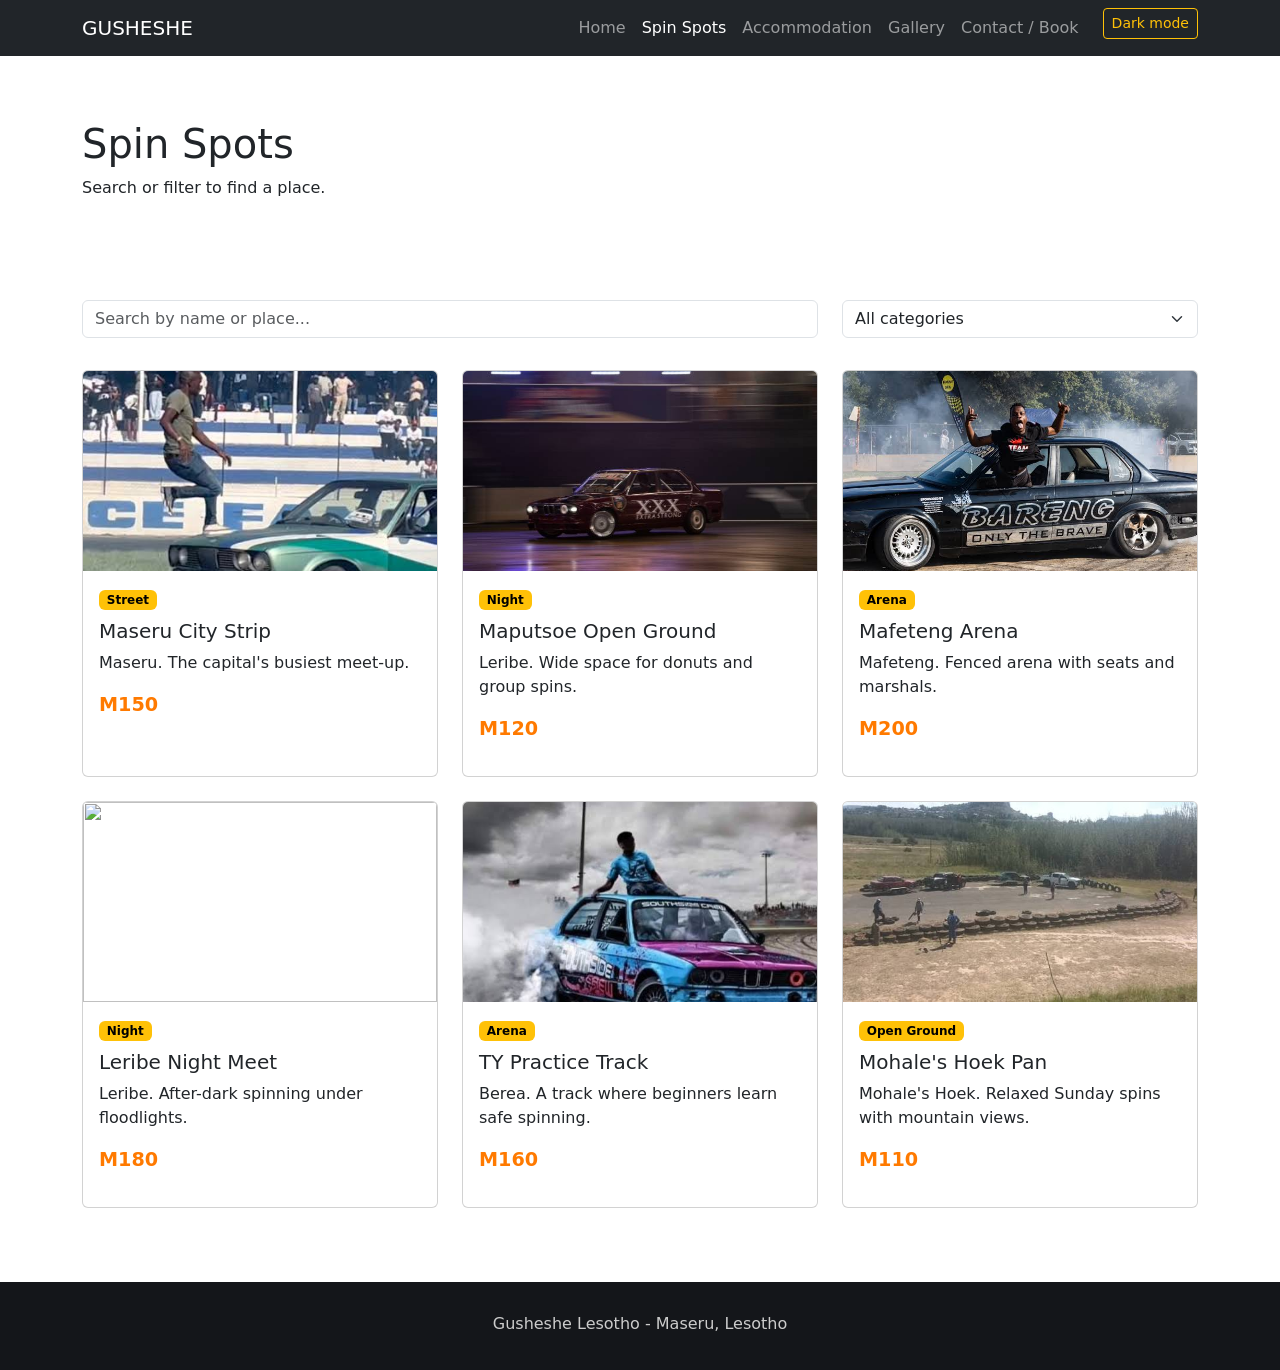
==== spots.html @ 42d54eb0 "Add files via upload" ====
<!DOCTYPE html>
<html>
<head>
  <meta charset="UTF-8">
  <meta name="viewport" content="width=device-width, initial-scale=1">
  <title>Gusheshe Lesotho | Spin Spots</title>
  <link href="https://cdn.jsdelivr.net/npm/bootstrap@5.3.3/dist/css/bootstrap.min.css" rel="stylesheet">
  <link href="style.css" rel="stylesheet">
</head>
<body>

  <header>
    <nav class="navbar navbar-expand-lg navbar-dark bg-dark fixed-top">
      <div class="container">
        <a class="navbar-brand" href="index.html">GUSHESHE</a>
        <button class="navbar-toggler" type="button" data-bs-toggle="collapse" data-bs-target="#menu" aria-label="Open menu">
          <span class="navbar-toggler-icon"></span>
        </button>
        <div class="collapse navbar-collapse" id="menu">
          <ul class="navbar-nav ms-auto">
            <li class="nav-item"><a class="nav-link" href="index.html">Home</a></li>
            <li class="nav-item"><a class="nav-link active" href="spots.html">Spin Spots</a></li>
            <li class="nav-item"><a class="nav-link" href="stay.html">Accommodation</a></li>
            <li class="nav-item"><a class="nav-link" href="photos.html">Gallery</a></li>
            <li class="nav-item"><a class="nav-link" href="moreInfo.html">Contact / Book</a></li>
            <li class="nav-item"><button id="themeBtn" class="btn btn-outline-warning btn-sm ms-lg-3" type="button">Dark mode</button></li>
          </ul>
        </div>
      </div>
    </nav>
  </header>                                                                      

  <main>
    <section class="page-title">
      <div class="container">
        <h1>Spin Spots</h1>
        <p class="mb-0">Search or filter to find a place.</p>
      </div>
    </section>

    <section>
      <div class="container">

        
        <div class="row mb-4">
          <div class="col-md-8 mb-2">
            <label for="searchBox" class="visually-hidden">Search</label>
            <input type="search" id="searchBox" class="form-control" placeholder="Search by name or place...">
          </div>
          <div class="col-md-4 mb-2">
            <label for="filterSelect" class="visually-hidden">Category</label>
            <select id="filterSelect" class="form-select">
              <option value="All">All categories</option>
              <option value="Street">Street</option>
              <option value="Arena">Arena</option>
              <option value="Open Ground">Open Ground</option>
              <option value="Night">Night</option>
            </select>
          </div>
        </div>

        <div id="noResults" class="alert alert-warning" style="display:none">No spots found. Try another word.</div>

        
        <div class="row">

          <div class="col-md-4 mb-4 spot" data-category="Street">
            <div class="card h-100">
              
              <img src="spot.jpg" class="card-img-top" >
              <div class="card-body">
                <span class="badge text-bg-warning">Street</span>
                <h3 class="h5 mt-2">Maseru City Strip</h3>
                <p>Maseru. The capital's busiest meet-up.</p>
                <p class="price">M150</p>
              </div>
            </div>
          </div>

          <div class="col-md-4 mb-4 spot" data-category="Night">
            <div class="card h-100">
          
              <img src="img.jpg" class="card-img-top" >
              <div class="card-body">
                <span class="badge text-bg-warning">Night</span>
                <h3 class="h5 mt-2">Maputsoe Open Ground</h3>
                <p>Leribe. Wide space for donuts and group spins.</p>
                <p class="price">M120</p>
              </div>
            </div>
          </div>

          <div class="col-md-4 mb-4 spot" data-category="Arena">
            <div class="card h-100">
            
              <img src="im.jpg" class="card-img-top" >
              <div class="card-body">
                <span class="badge text-bg-warning">Arena</span>
                <h3 class="h5 mt-2">Mafeteng Arena</h3>
                <p>Mafeteng. Fenced arena with seats and marshals.</p>
                <p class="price">M200</p>
              </div>
            </div>
          </div>

          <div class="col-md-4 mb-4 spot" data-category="Night">
            <div class="card h-100">
            
              <img src="images/ima.jpg" class="card-img-top" >
              <div class="card-body">
                <span class="badge text-bg-warning">Night</span>
                <h3 class="h5 mt-2">Leribe Night Meet</h3>
                <p>Leribe. After-dark spinning under floodlights.</p>
                <p class="price">M180</p>
              </div>
            </div>
          </div>

          <div class="col-md-4 mb-4 spot" data-category="Arena">
            <div class="card h-100">
          
              <img src="imag.jpg" class="card-img-top" >
              <div class="card-body">
                <span class="badge text-bg-warning">Arena</span>
                <h3 class="h5 mt-2">TY Practice Track</h3>
                <p>Berea. A track where beginners learn safe spinning.</p>
                <p class="price">M160</p>
              </div>
            </div>
          </div>

          <div class="col-md-4 mb-4 spot" data-category="Open Ground">
            <div class="card h-100">
          
              <img src="image.jpg" class="card-img-top" >
              <div class="card-body">
                <span class="badge text-bg-warning">Open Ground</span>
                <h3 class="h5 mt-2">Mohale's Hoek Pan</h3>
                <p>Mohale's Hoek. Relaxed Sunday spins with mountain views.</p>
                <p class="price">M110</p>
              </div>
            </div>
          </div>

        </div>
      </div>
    </section>
  </main>

  <footer>
    <div class="container">
      <p class="mb-1">Gusheshe Lesotho - Maseru, Lesotho</p>
     
    </div>
  </footer>

  <script src="https://cdn.jsdelivr.net/npm/bootstrap@5.3.3/dist/js/bootstrap.bundle.min.js"></script>
  <script src="script.js"></script>
</body>
</html>
---- style.css ----
body {
  padding-top: 70px;            
}


.hero {
  background-color: #14161a;
  color: white;
  padding: 100px 0;
  text-align: center;
}
.hero h1 {
  font-size: 3rem;
  font-weight: bold;
}
.hero span {
  color: #ff7a00;
}

]
.page-title {
  background-color: #14161a;
  color: white;
  padding: 50px 0;
  text-align: center;
}


.btn-orange {
  background-color: #ff7a00;
  color: black;
  font-weight: bold;
  border: none;
}
.btn-orange:hover {
  background-color: #e06c00;
  color: black;
}


section {
  padding: 50px 0;
}


.card img {
  height: 200px;
  object-fit: cover;
}


.gallery-img {
  width: 100%;
  height: 220px;
  object-fit: cover;
  cursor: pointer;
  border-radius: 8px;
}


.price {
  color: #ff7a00;
  font-weight: bold;
  font-size: 1.2rem;
}


.total-box {
  background-color: #0b4ea2;
  color: white;
  text-align: center;
  padding: 15px;
  border-radius: 8px;
}


*, *::before, *::after {
  animation: none !important;
  transition: none !important;
}


footer {
  background-color: #14161a;
  color: #ccc;
  padding: 30px 0;
  text-align: center;
}
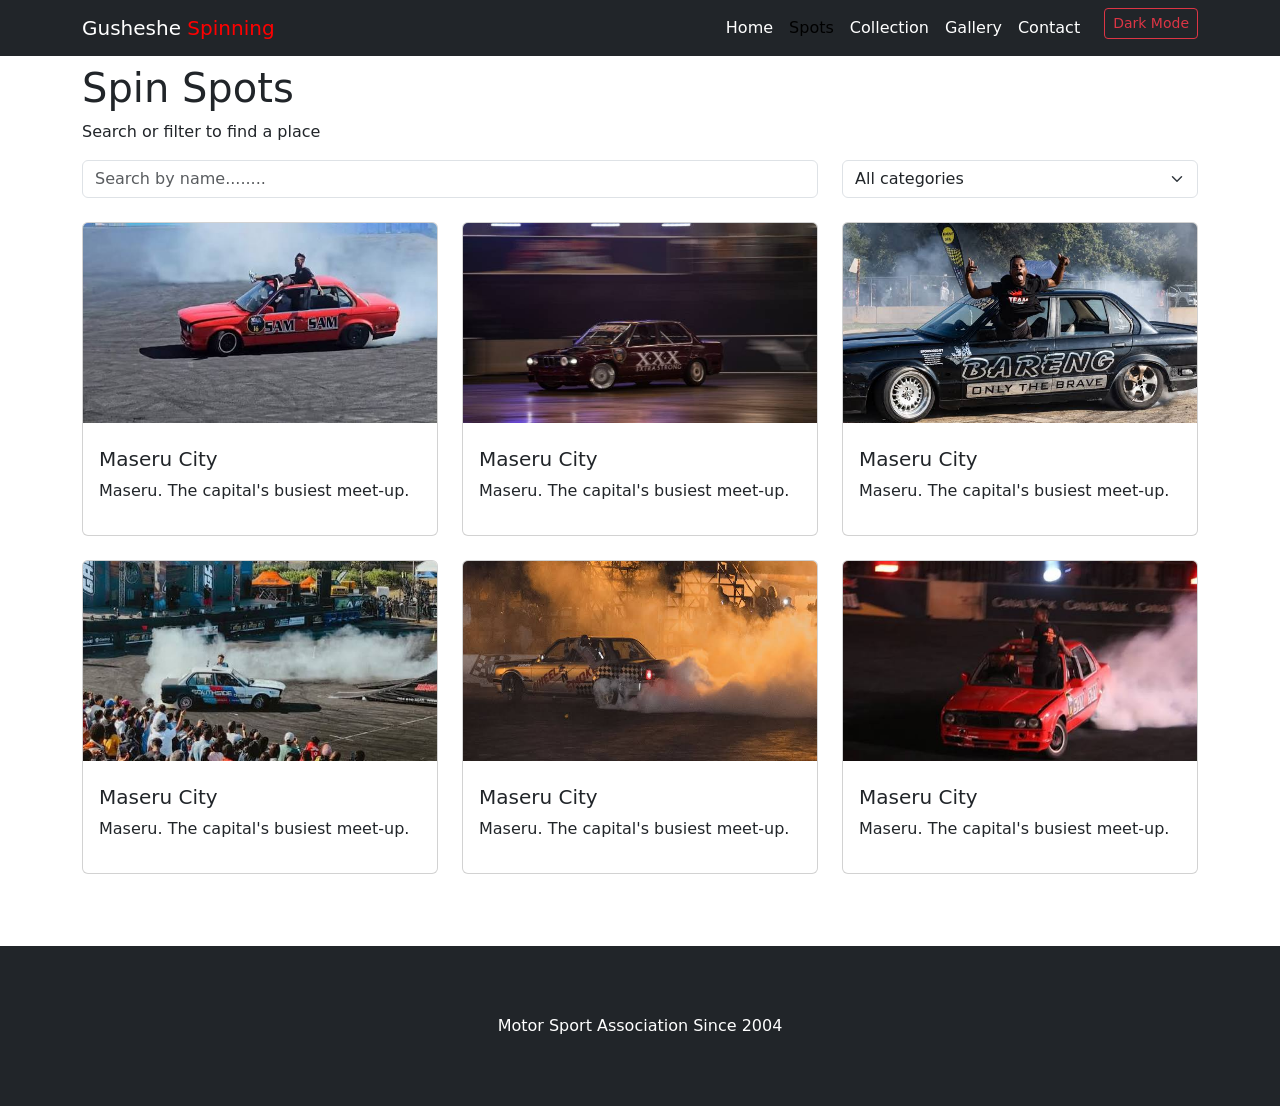
==== commit cf346ca1: "Add files via upload" ====
--- a/spots.html
+++ b/spots.html
@@ -1,160 +1,173 @@
-<!DOCTYPE html>
-<html>
-<head>
-  <meta charset="UTF-8">
-  <meta name="viewport" content="width=device-width, initial-scale=1">
-  <title>Gusheshe Lesotho | Spin Spots</title>
-  <link href="https://cdn.jsdelivr.net/npm/bootstrap@5.3.3/dist/css/bootstrap.min.css" rel="stylesheet">
-  <link href="style.css" rel="stylesheet">
-</head>
-<body>
-
-  <header>
-    <nav class="navbar navbar-expand-lg navbar-dark bg-dark fixed-top">
-      <div class="container">
-        <a class="navbar-brand" href="index.html">GUSHESHE</a>
-        <button class="navbar-toggler" type="button" data-bs-toggle="collapse" data-bs-target="#menu" aria-label="Open menu">
-          <span class="navbar-toggler-icon"></span>
-        </button>
-        <div class="collapse navbar-collapse" id="menu">
-          <ul class="navbar-nav ms-auto">
-            <li class="nav-item"><a class="nav-link" href="index.html">Home</a></li>
-            <li class="nav-item"><a class="nav-link active" href="spots.html">Spin Spots</a></li>
-            <li class="nav-item"><a class="nav-link" href="stay.html">Accommodation</a></li>
-            <li class="nav-item"><a class="nav-link" href="photos.html">Gallery</a></li>
-            <li class="nav-item"><a class="nav-link" href="moreInfo.html">Contact / Book</a></li>
-            <li class="nav-item"><button id="themeBtn" class="btn btn-outline-warning btn-sm ms-lg-3" type="button">Dark mode</button></li>
-          </ul>
-        </div>
-      </div>
-    </nav>
-  </header>                                                                      
-
-  <main>
-    <section class="page-title">
-      <div class="container">
-        <h1>Spin Spots</h1>
-        <p class="mb-0">Search or filter to find a place.</p>
-      </div>
-    </section>
-
-    <section>
-      <div class="container">
-
-        
-        <div class="row mb-4">
-          <div class="col-md-8 mb-2">
-            <label for="searchBox" class="visually-hidden">Search</label>
-            <input type="search" id="searchBox" class="form-control" placeholder="Search by name or place...">
-          </div>
-          <div class="col-md-4 mb-2">
-            <label for="filterSelect" class="visually-hidden">Category</label>
-            <select id="filterSelect" class="form-select">
-              <option value="All">All categories</option>
-              <option value="Street">Street</option>
-              <option value="Arena">Arena</option>
-              <option value="Open Ground">Open Ground</option>
-              <option value="Night">Night</option>
-            </select>
-          </div>
-        </div>
-
-        <div id="noResults" class="alert alert-warning" style="display:none">No spots found. Try another word.</div>
-
-        
-        <div class="row">
-
-          <div class="col-md-4 mb-4 spot" data-category="Street">
-            <div class="card h-100">
-              
-              <img src="spot.jpg" class="card-img-top" >
-              <div class="card-body">
-                <span class="badge text-bg-warning">Street</span>
-                <h3 class="h5 mt-2">Maseru City Strip</h3>
-                <p>Maseru. The capital's busiest meet-up.</p>
-                <p class="price">M150</p>
-              </div>
-            </div>
-          </div>
-
-          <div class="col-md-4 mb-4 spot" data-category="Night">
-            <div class="card h-100">
-          
-              <img src="img.jpg" class="card-img-top" >
-              <div class="card-body">
-                <span class="badge text-bg-warning">Night</span>
-                <h3 class="h5 mt-2">Maputsoe Open Ground</h3>
-                <p>Leribe. Wide space for donuts and group spins.</p>
-                <p class="price">M120</p>
-              </div>
-            </div>
-          </div>
-
-          <div class="col-md-4 mb-4 spot" data-category="Arena">
-            <div class="card h-100">
-            
-              <img src="im.jpg" class="card-img-top" >
-              <div class="card-body">
-                <span class="badge text-bg-warning">Arena</span>
-                <h3 class="h5 mt-2">Mafeteng Arena</h3>
-                <p>Mafeteng. Fenced arena with seats and marshals.</p>
-                <p class="price">M200</p>
-              </div>
-            </div>
-          </div>
-
-          <div class="col-md-4 mb-4 spot" data-category="Night">
-            <div class="card h-100">
-            
-              <img src="images/ima.jpg" class="card-img-top" >
-              <div class="card-body">
-                <span class="badge text-bg-warning">Night</span>
-                <h3 class="h5 mt-2">Leribe Night Meet</h3>
-                <p>Leribe. After-dark spinning under floodlights.</p>
-                <p class="price">M180</p>
-              </div>
-            </div>
-          </div>
-
-          <div class="col-md-4 mb-4 spot" data-category="Arena">
-            <div class="card h-100">
-          
-              <img src="imag.jpg" class="card-img-top" >
-              <div class="card-body">
-                <span class="badge text-bg-warning">Arena</span>
-                <h3 class="h5 mt-2">TY Practice Track</h3>
-                <p>Berea. A track where beginners learn safe spinning.</p>
-                <p class="price">M160</p>
-              </div>
-            </div>
-          </div>
-
-          <div class="col-md-4 mb-4 spot" data-category="Open Ground">
-            <div class="card h-100">
-          
-              <img src="image.jpg" class="card-img-top" >
-              <div class="card-body">
-                <span class="badge text-bg-warning">Open Ground</span>
-                <h3 class="h5 mt-2">Mohale's Hoek Pan</h3>
-                <p>Mohale's Hoek. Relaxed Sunday spins with mountain views.</p>
-                <p class="price">M110</p>
-              </div>
-            </div>
-          </div>
-
-        </div>
-      </div>
-    </section>
-  </main>
-
-  <footer>
-    <div class="container">
-      <p class="mb-1">Gusheshe Lesotho - Maseru, Lesotho</p>
-     
-    </div>
-  </footer>
-
-  <script src="https://cdn.jsdelivr.net/npm/bootstrap@5.3.3/dist/js/bootstrap.bundle.min.js"></script>
-  <script src="script.js"></script>
-</body>
-</html>
+<!DOCTYPE html>
+<html>
+<head>
+	<meta charset="utf-8">
+	<meta name="viewport" content="width=device-width, initial-scale=1">
+	<title>Gusheshe Spinning/Spots</title>
+	<link href="https://cdn.jsdelivr.net/npm/bootstrap@5.3.3/dist/css/bootstrap.min.css" rel="stylesheet">
+
+    <link href="style.css" rel="stylesheet">
+</head>
+<body>
+	<header>
+		<nav class="navbar navbar-expand-lg bg-dark fixed-top">
+			<div class="container">
+				<a class="navbar-brand" href="index.html"> Gusheshe <span>Spinning<span> </a>
+				<button class="navbar-toggler"
+				        type="button"
+				        data-bs-toggle="collapse"
+				        data-bs-target="#menu"
+				        arial-label="Open menu">
+
+				        <span class="navbar-toggler-icon"></span>
+
+					
+
+
+
+				</button>
+
+			    <div class="collapse navbar-collapse" id="menu">
+			    	<ul class="navbar-nav ms-auto">
+			    		<li class="nav-item">
+			    			<a class="nav-link" href="index.html"> Home </a>
+			    			<li class="nav-item">
+			    			<a class="nav-link active" href="spots.html"> Spots </a>
+			    			<li class="nav-item">
+			    			<a class="nav-link" href="collect.html"> Collection </a>
+			    			<li class="nav-item">
+			    			<a class="nav-link" href="gallery.html"> Gallery </a>
+			    			<li class="nav-item">
+			    			<a class="nav-link" href="contact.html"> Contact </a>
+			    			<li class="nav-item">
+			    			<button id="mode" class="btn btn-outline-danger btn-sm ms-lg-3"> Dark Mode </button>
+
+		</nav>
+
+
+
+	</header>
+
+	<main>
+		<section class="page-title mt-5 pt-3">
+			<div class="container">
+				<h1> Spin Spots </h1>
+				<p > Search or filter to find a place  </p>
+            
+            
+
+			</div>
+		</section>
+		<section>
+			<div class="container">
+				<div class="row">
+					<div class="col-md-8 mb-4">
+						<input type="Search" id="search" class="form-control" placeholder="Search by name........">
+					</div>
+					<div class="col-md-4 mb-4">
+						<select id="select" class="form-select">
+							<option value="All">All categories</option>
+                            <option value="Day">Day</option>
+                        
+                       
+                            <option value="Night">Night</option>
+						</select>
+						
+					</div>
+					
+				</div>
+				<div id="noResults" class="alert alert-warning" style="display:none">No spots found. Try another word.</div>
+				<div class="row">
+
+                   <div class="col-md-4 mb-4 spot" data-category="Day">
+                    <div class="card h-100">
+              
+                     <img src="red.jpg" class="card-img-top" >
+                    <div class="card-body">
+                
+                    <h3 class="h5 mt-2">Maseru City</h3>
+                    <p>Maseru. The capital's busiest meet-up.</p>
+                   
+               </div>
+            </div>
+
+          </div>
+           <div class="col-md-4 mb-4 spot" data-category="Night">
+                    <div class="card h-100">
+              
+                     <img src="img.jpg" class="card-img-top" >
+                    <div class="card-body">
+                
+                    <h3 class="h5 mt-2">Maseru City</h3>
+                    <p>Maseru. The capital's busiest meet-up.</p>
+                   
+               </div>
+            </div>
+
+				
+			</div>
+			 <div class="col-md-4 mb-4 spot" data-category="Day">
+                    <div class="card h-100">
+              
+                     <img src="im.jpg" class="card-img-top" >
+                    <div class="card-body">
+                
+                    <h3 class="h5 mt-2">Maseru City</h3>
+                    <p>Maseru. The capital's busiest meet-up.</p>
+                   
+               </div>
+            </div>
+        </div>
+        <div class="col-md-4 mb-4 spot" data-category="Day">
+                    <div class="card h-100">
+              
+                     <img src="gushe.jpg" class="card-img-top" >
+                    <div class="card-body">
+                
+                    <h3 class="h5 mt-2">Maseru City</h3>
+                    <p>Maseru. The capital's busiest meet-up.</p>
+                   
+               </div>
+            </div>
+        </div>
+        <div class="col-md-4 mb-4 spot" data-category="Night">
+                    <div class="card h-100">
+              
+                     <img src="ima.jpg" class="card-img-top" >
+                    <div class="card-body">
+                
+                    <h3 class="h5 mt-2">Maseru City</h3>
+                    <p>Maseru. The capital's busiest meet-up.</p>
+                   
+               </div>
+            </div>
+        </div>
+        <div class="col-md-4 mb-4 spot" data-category="Night">
+                    <div class="card h-100">
+              
+                     <img src="gus.jpg" class="card-img-top" >
+                    <div class="card-body">
+                
+                    <h3 class="h5 mt-2">Maseru City</h3>
+                    <p>Maseru. The capital's busiest meet-up.</p>
+                   
+               </div>
+            </div>
+        </div>
+		</section>
+	</main>
+
+
+
+<script src="https://cdn.jsdelivr.net/npm/bootstrap@5.3.3/dist/js/bootstrap.bundle.min.js"></script>
+  <script src="script.js"></script>
+</body>
+
+<footer class="mt-5"> 
+
+
+<div class="container">
+<p class="my-5">	Motor Sport Association Since 2004 </p>
+</div>
+</footer>
+</html>
--- a/style.css
+++ b/style.css
@@ -1,90 +1,35 @@
-
-
-body {
-  padding-top: 70px;            
-}
-
-
-.hero {
-  background-color: #14161a;
-  color: white;
-  padding: 100px 0;
-  text-align: center;
-}
-.hero h1 {
-  font-size: 3rem;
-  font-weight: bold;
-}
-.hero span {
-  color: #ff7a00;
-}
-
-]
-.page-title {
-  background-color: #14161a;
-  color: white;
-  padding: 50px 0;
-  text-align: center;
-}
-
-
-.btn-orange {
-  background-color: #ff7a00;
-  color: black;
-  font-weight: bold;
-  border: none;
-}
-.btn-orange:hover {
-  background-color: #e06c00;
-  color: black;
-}
-
-
-section {
-  padding: 50px 0;
-}
-
-
-.card img {
-  height: 200px;
-  object-fit: cover;
-}
-
-
-.gallery-img {
-  width: 100%;
-  height: 220px;
-  object-fit: cover;
-  cursor: pointer;
-  border-radius: 8px;
-}
-
-
-.price {
-  color: #ff7a00;
-  font-weight: bold;
-  font-size: 1.2rem;
-}
-
-
-.total-box {
-  background-color: #0b4ea2;
-  color: white;
-  text-align: center;
-  padding: 15px;
-  border-radius: 8px;
-}
-
-
-*, *::before, *::after {
-  animation: none !important;
-  transition: none !important;
-}
-
-
-footer {
-  background-color: #14161a;
-  color: #ccc;
-  padding: 30px 0;
-  text-align: center;
-}
+.hero span{
+	color: red;
+}
+.navbar .nav-link{
+	color: white;
+}
+.navbar .navbar-brand{
+	color: white;
+}
+.navbar .navbar-brand span{
+	color: red;
+}
+.hero{
+	color: white;
+}
+footer{
+	background-color: #212529;
+	color: white;
+	text-align: center;
+	padding: 20px;
+}
+.card img {
+  height: 200px;
+  object-fit: cover;
+}
+.gallery-img {
+  width: 100%;
+  height: 220px;
+  object-fit: cover;
+  cursor: pointer;
+  border-radius: 8px;
+}
+.navbar-toggler{
+	  background-color: red;
+}
